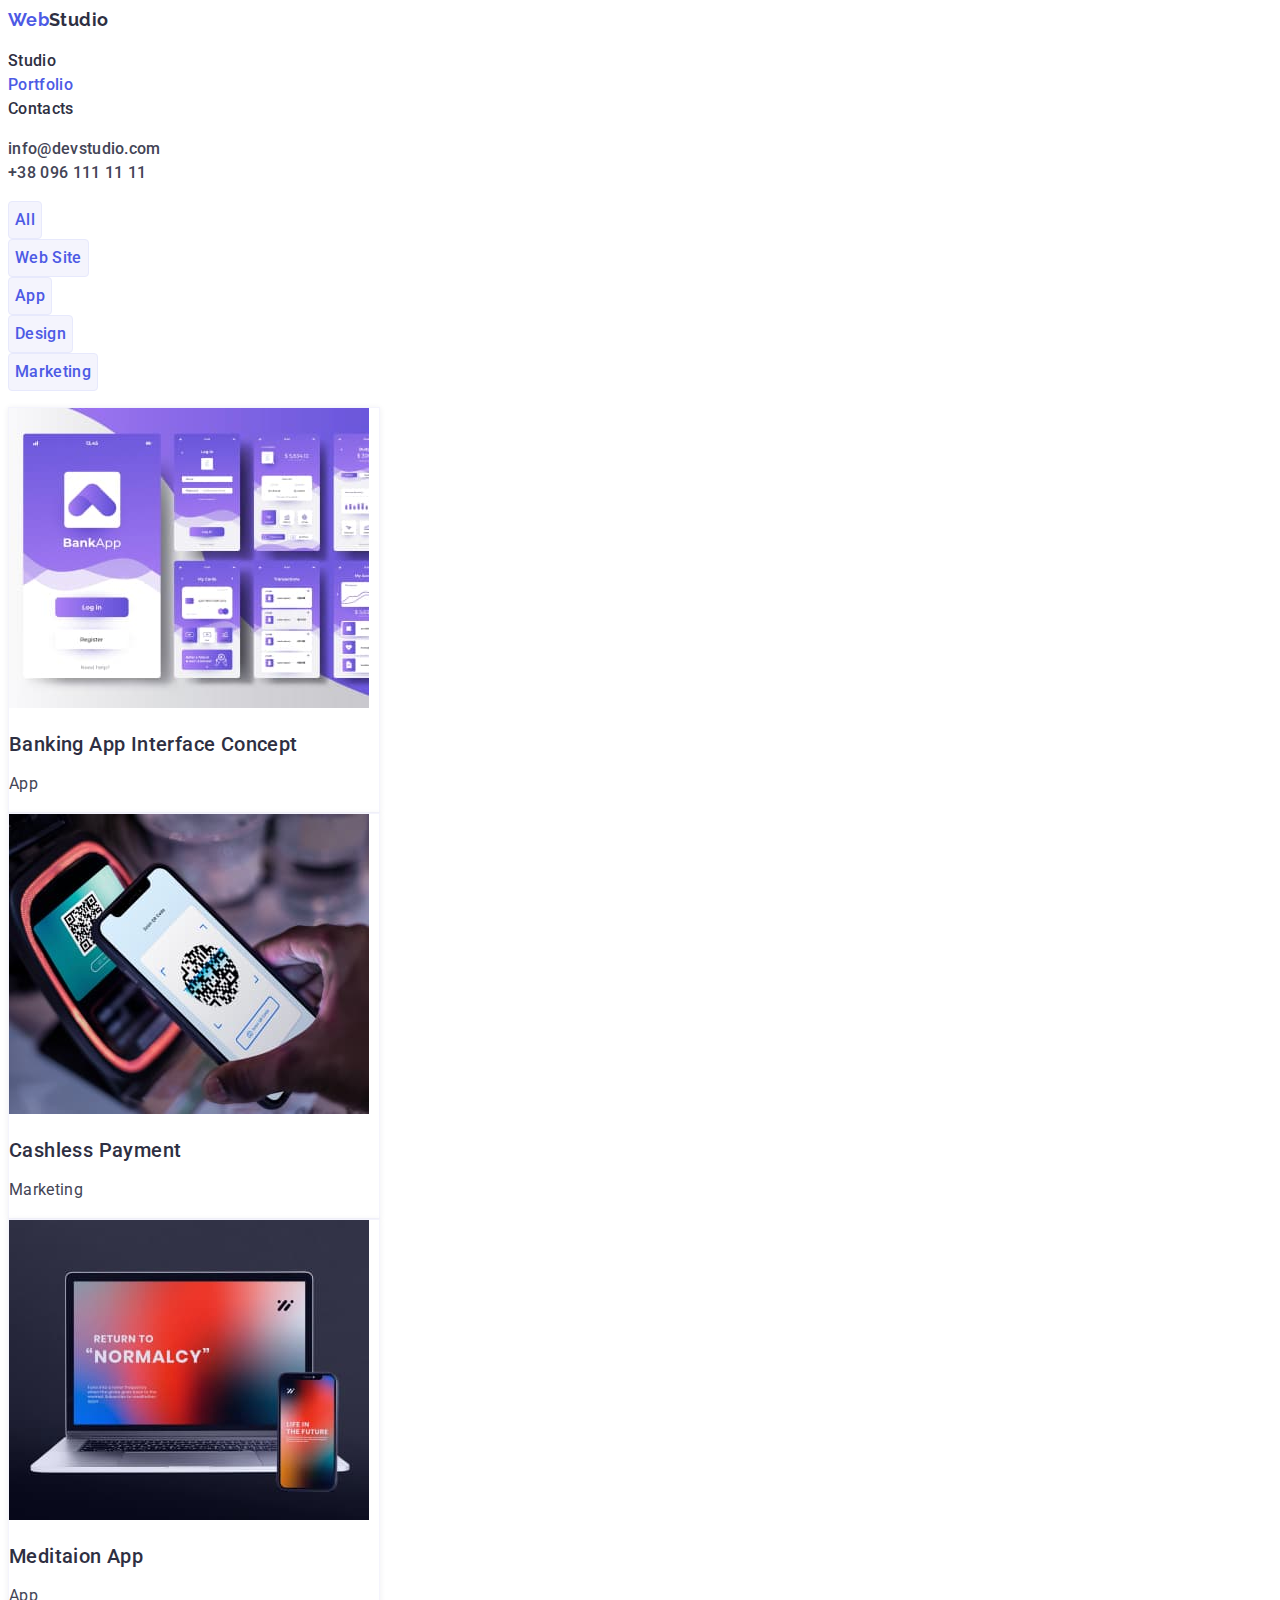
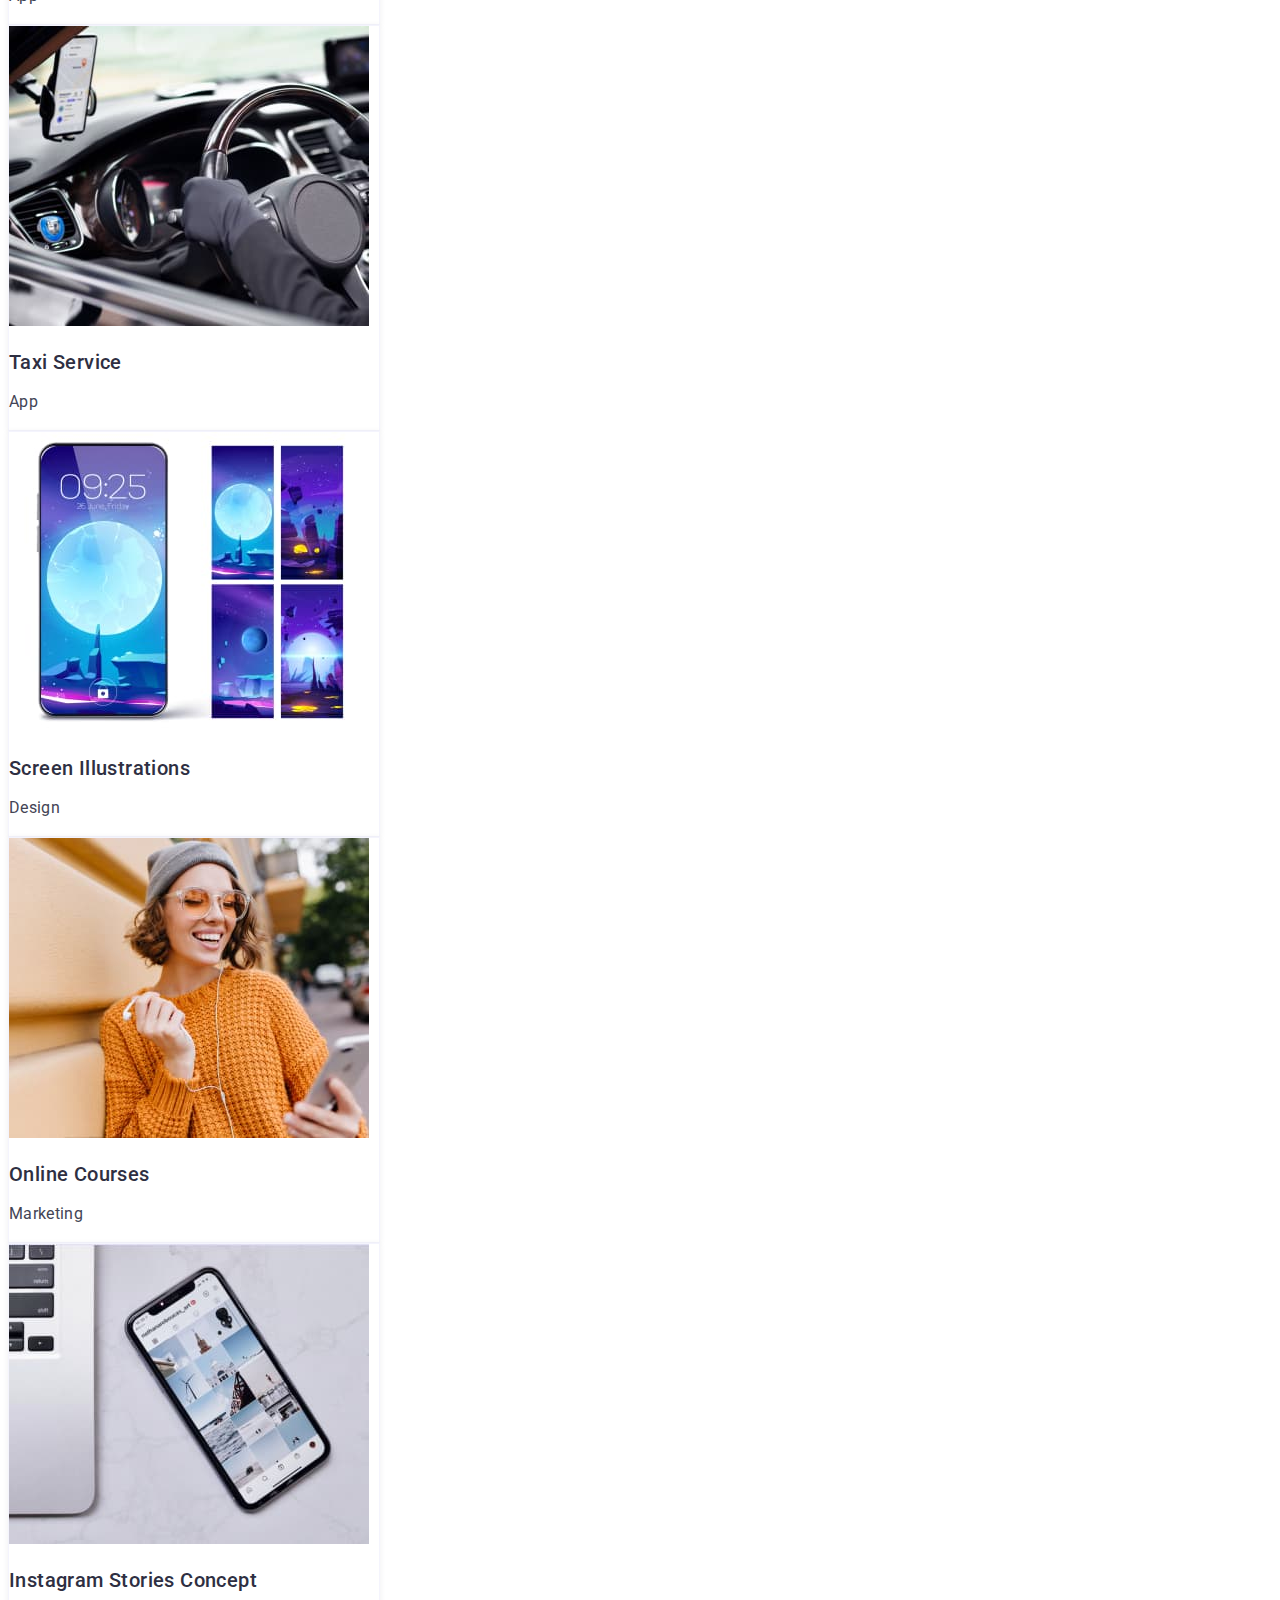
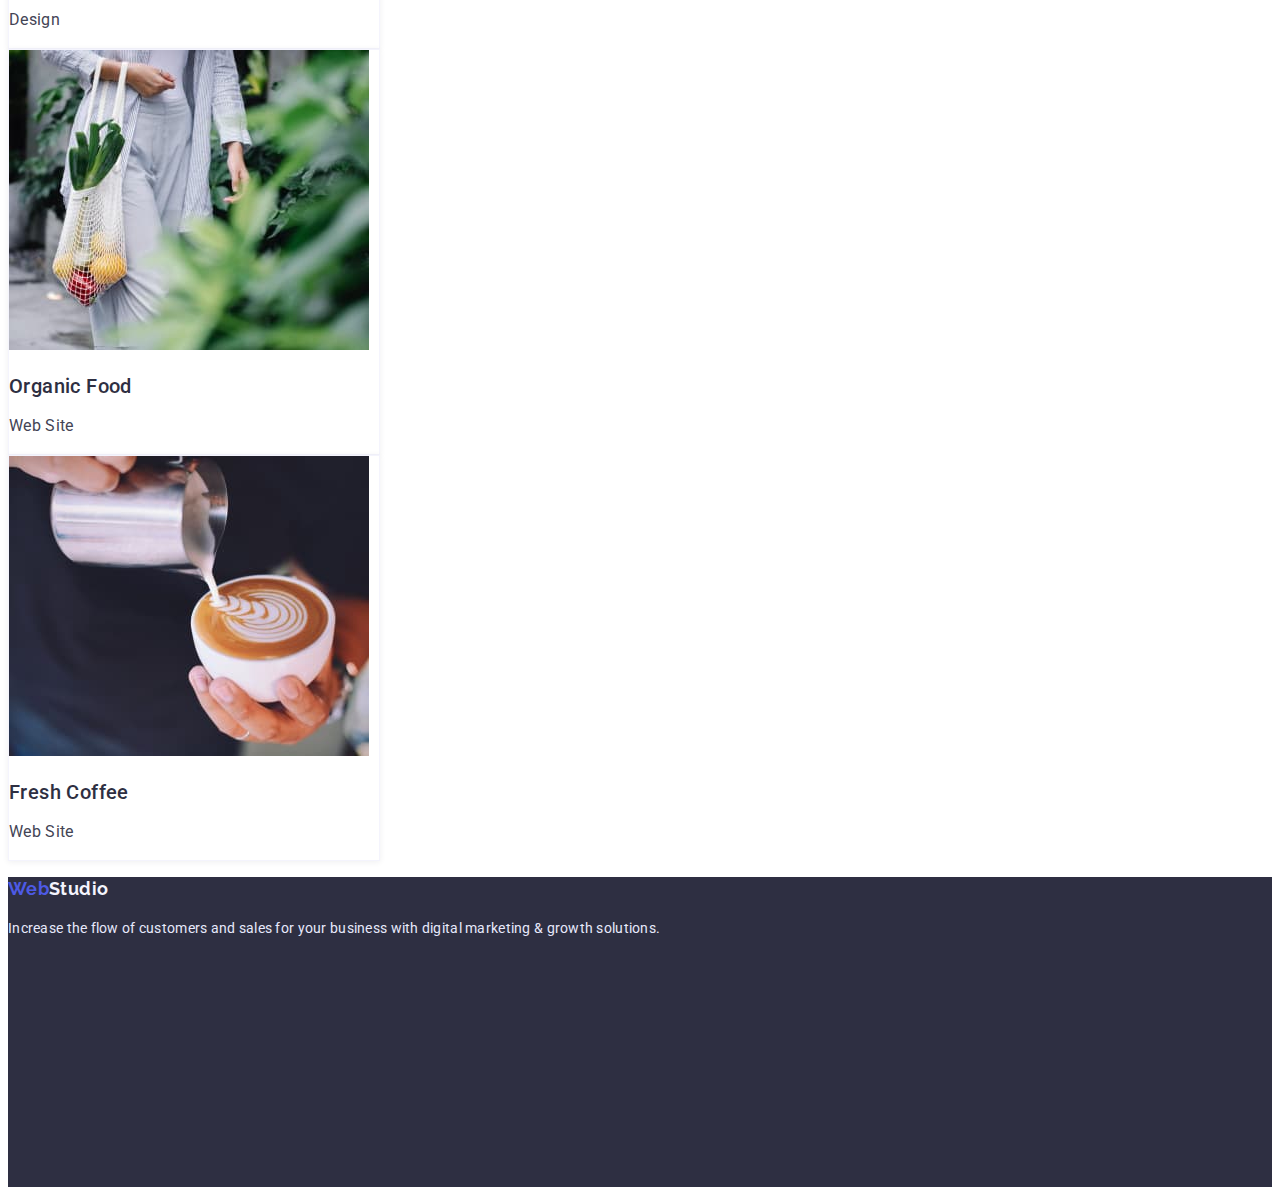
==== portfolio.html @ 334b8d07 "Сreate portfolio.html and css(color, font)" ====
<!DOCTYPE html>
<html lang="en">
  <head>
    <meta charset="UTF-8" />
    <meta http-equiv="X-UA-Compatible" content="IE=edge" />
    <meta name="viewport" content="width=device-width, initial-scale=1.0" />
    <title>Portfolio</title>
    <!-- Fonts link -->
    <link rel="preconnect" href="https://fonts.googleapis.com" />
    <link rel="preconnect" href="https://fonts.gstatic.com" crossorigin />
    <link
      href="https://fonts.googleapis.com/css2?family=Raleway:wght@700&family=Roboto:wght@400;500;700;900&display=swap"
      rel="stylesheet"
    />
    <!-- Styles link -->
    <link rel="stylesheet" href="./styles/styles.css" />
  </head>

  <body>
    <!-- Portfolio page -->
    <!-- Header -->
    <header>
      <nav>
        <a href="./index.html" class="logo link"
          >Web<span class="logo-part-header">Studio</span>
        </a>
        <ul class="list">
          <li>
            <a href="./index.html" class="link nav-link">Studio</a>
          </li>
          <li>
            <a href="./portfolio.html" class="link nav-link current"
              >Portfolio</a
            >
          </li>
          <li>
            <a href="#" class="link nav-link">Contacts</a>
          </li>
        </ul>
      </nav>
      <ul class="list">
        <li>
          <a href="mailto:info@devstudio.com" class="link contact-link"
            >info@devstudio.com</a
          >
        </li>
        <li>
          <a href="tel:+380961111111" class="link contact-link"
            >+38 096 111 11 11</a
          >
        </li>
      </ul>
    </header>
    <!-- Portfolio page -->
    <main>
      <section class="section">
        <h1 hidden>Portfolio</h1>
        <ul class="list">
          <li><button class="portfolio-btn" type="button">All</button></li>
          <li>
            <button class="portfolio-btn" type="button">Web Site</button>
          </li>
          <li><button class="portfolio-btn" type="button">App</button></li>
          <li><button class="portfolio-btn" type="button">Design</button></li>
          <li>
            <button class="portfolio-btn" type="button">Marketing</button>
          </li>
        </ul>
        <ul class="list">
          <li class="project-item">
            <a
              href="#"
              class="link"
              target="_blank"
              title="BankApp"
              rel="noopener nofollow"
            >
              <img
                src="./images/banking-app.jpg"
                alt="Banking App Interface Concept"
                width="360"
                height="300"
              />
              <h2 class="project-item-heading">
                Banking App Interface Concept
              </h2>
              <p class="project-item-type">App</p>
            </a>
          </li>
          <li class="project-item">
            <a
              href="#"
              class="link"
              target="_blank"
              title="QR-code"
              rel="noopener nofollow"
            >
              <img
                src="./images/cashless-payment.jpg"
                alt="Phone with QR-code"
                width="360"
                height="300"
              />
              <h2 class="project-item-heading">Cashless Payment</h2>
              <p class="project-item-type">Marketing</p>
            </a>
          </li>

          <li class="project-item">
            <a
              href="#"
              class="link"
              target="_blank"
              title="Meditaion"
              rel="noopener nofollow"
            >
              <img
                src="./images/meditaion-app.jpg"
                alt="Laptop and phone with the app open"
                width="360"
                height="300"
              />
              <h2 class="project-item-heading">Meditaion App</h2>
              <p class="project-item-type">App</p>
            </a>
          </li>
          <li class="project-item">
            <a
              href="#"
              class="link"
              target="_blank"
              title="Taxi"
              rel="noopener nofollow"
            >
              <img
                src="./images/taxi-service.jpg"
                alt="Driver behind the wheel of the car"
                width="360"
                height="300"
              />
              <h2 class="project-item-heading">Taxi Service</h2>
              <p class="project-item-type">App</p>
            </a>
          </li>
          <li class="project-item">
            <a
              href="#"
              class="link"
              target="_blank"
              title=" Screen"
              rel="noopener nofollow"
            >
              <img
                src="./images/screen-illustrations.jpg"
                alt="Illustrations of the phone screen"
                width="360"
                height="300"
              />
              <h2 class="project-item-heading">Screen Illustrations</h2>
              <p class="project-item-type">Design</p>
            </a>
          </li>
          <li class="project-item">
            <a
              href="#"
              class="link"
              target="_blank"
              title="Courses"
              rel="noopener nofollow"
            >
              <img
                src="./images/online-courses.jpg"
                alt="The girl communicates online"
                width="360"
                height="300"
              />
              <h2 class="project-item-heading">Online Courses</h2>
              <p class="project-item-type">Marketing</p>
            </a>
          </li>
          <li class="project-item">
            <a
              href="#"
              class="link"
              target="_blank"
              title=" Instagram"
              rel="noopener nofollow"
            >
              <img
                src="./images/instagram-stories.jpg"
                alt="Insta Stories on the phone"
                width="360"
                height="300"
              />
              <h2 class="project-item-heading">Instagram Stories Concept</h2>
              <p class="project-item-type">Design</p>
            </a>
          </li>
          <li class="project-item">
            <a
              href="#"
              class="link"
              target="_blank"
              title="Organic Food"
              rel="noopener nofollow"
            >
              <img
                src="./images/organic-food.jpg"
                alt="Girl with a bag of fruit"
                width="360"
                height="300"
              />
              <h2 class="project-item-heading">Organic Food</h2>
              <p class="project-item-type">Web Site</p>
            </a>
          </li>
          <li class="project-item">
            <a
              href="#"
              class="link"
              target="_blank"
              title="Coffee"
              rel="noopener nofollow"
            >
              <img
                src="./images/fresh-coffee.jpg"
                alt="Drawing with milk on a cup of coffee"
                width="360"
                height="300"
              />
              <h2 class="project-item-heading">Fresh Coffee</h2>
              <p class="project-item-type">Web Site</p>
            </a>
          </li>
        </ul>
      </section>
    </main>
    <!-- Footer -->
    <footer class="footer-background">
      <a href="./index.html" class="logo link"
        >Web<span class="logo-part-footer">Studio</span></a
      >
      <p class="footer-text">
        Increase the flow of customers and sales for your business with digital
        marketing & growth solutions.
      </p>
    </footer>
  </body>
</html>
---- styles/styles.css ----
:root{
    --primary-brand-color: #4D5AE5;
    --title-text-color: #2E2F42;
    --body-text-color: #434455;
    --helper-text-color: #8E8F99;
    --inverter-color:  #FFFFFF;
    --translucent-color: #F4F4FD;
    --light-accent-color: #E7E9FC;
    --success-massages-color: #31D0AA;
    --background-color: #FFFFFF; 
    --background-color-inverter: #2E2F42;
    --background-color-translucent:#F4F4FD;
    --main-font-family: 'Roboto', sans-serif;
    --accent-font-family: 'Raleway', sans-serif;
}
body {
    font-family: var(--main-font-family);
    font-style: normal;
    font-weight: 400;
    font-size: 16px;
    line-height: calc(24/16);
    letter-spacing: 0.02em;
    color: var(--body-text-color);
}
/* Header styles */
.logo {
    font-family: var(--accent-font-family);
    font-weight: 700;
    font-size: 18px;
    line-height: calc(24/18);
    letter-spacing: 0.02em;
    color: var(--primary-brand-color);

}
.logo-part-header {
    color: var(--title-text-color);
}
.link {
    text-decoration: none;
}
.nav-link {
    font-family: inherit;
    font-weight: 500;
    font-size: 16px;
    line-height: calc(24/16);
    letter-spacing: 0.02em;
    color: var(--title-text-color)
}
.nav-link:hover,
.nav-link :focus {
    color: var(--body-text-color);
}
.contact-link {
    font-family: inherit;
    font-weight: 500;
    font-size: 16px;
    line-height: calc(24/16);
    letter-spacing: 0.02em;
    color: var(--body-text-color)
}
.contact-link:hover,
.contact-link:focus {
    color: var(--primary-brand-color) ;
}
.current {
    color: var(--primary-brand-color);
}
.list {
    list-style: none;
    padding: 0;
}
/* Main page styles */
.baner-section {
    background-color: var(--background-color-inverter);
    max-width: 1440px;
    height: 600px;
}
.banner-title {
    font-weight: 900;
    font-size: 56px;
    line-height: calc(60/56);
    letter-spacing: 0.02em;
    width: 600px;
    height: 120px;
    color: var(--inverter-color);
}
.banner-btn {
    font-family: inherit;
    font-weight: 500;
    font-size: 16px;
    line-height: calc(24/16);
    letter-spacing: 0.06em;
    color: var(--inverter-color);
    background-color: var(--primary-brand-color);
    box-shadow: 0px 4px 4px rgba(0, 0, 0, 0.15);
    border: none;
    border-radius: 4px;
    cursor: pointer;
    width: 170px;
    height: 50px;
}
.banner-btn:hover,
.banner-btn:focus {
    background-color: #404BBF;
    box-shadow: 0px 4px 4px rgba(0, 0, 0, 0.15);
}
.banner-btn:active {
    background-color: var(--primary-brand-color);
    box-shadow: 0px 1px 6px rgba(46, 47, 66, 0.08), 0px 1px 1px rgba(46, 47, 66, 0.16), 0px 2px 1px rgba(46, 47, 66, 0.08);
} 
.section-title {
    font-weight: 700;
    font-size: 36px;
    line-height: calc(40/36);
    text-align: center;
    letter-spacing: 0.02em;
    color: var(--title-text-color);
}
.section-subtitle {
    font-weight: 500;
    font-size: 20px;
    line-height: calc(24/20);
    letter-spacing: 0.02em;
    color: var(--title-text-color);
}
.team {
    background-color: var(--background-color-translucent);
}
.team-card {
    width: 270px;
    height: 368px;
    background-color: var(--background-color);
    box-shadow: 0px 1px 6px rgba(46, 47, 66, 0.08), 0px 1px 1px rgba(46, 47, 66, 0.16), 0px 2px 1px rgba(46, 47, 66, 0.08);
    border-radius: 0px 0px 4px 4px;
}
.team-card-name {
    font-weight: 500;
    font-size: 20px;
    line-height: calc(24/20);
    text-align: center;
    letter-spacing: 0.02em;
    color: var(--title-text-color);
}
.team-card-position {
    font-weight: 400;
    font-size: 16px;
    line-height: calc(24/16);
    text-align: center;
    letter-spacing: 0.02em;
    color: var(--body-text-color);
}
/* Portfolio  page styles */
.portfolio-btn {
    font-family: inherit;
    font-weight: 500;
    font-size: 16px;
    line-height: calc(24/16);
    text-align: center;
    letter-spacing: 0.02em;
    color: var(--primary-brand-color);
    background-color: var(--background-color-translucent);
    height: 38px;
    cursor: pointer;
    border-radius: 4px;
    border: 1px solid var(--light-accent-color)
}
.portfolio-btn:hover,
.portfolio-btn:focus {
    color: var(--inverter-color);
    background-color:var(--primary-brand-color);
    border: none;
    box-shadow: 0px 3px 1px rgba(0, 0, 0, 0.1), 0px 2px 1px rgba(0, 0, 0, 0.08), 0px 2px 2px rgba(0, 0, 0, 0.12);
   
}
.portfolio-btn:active {
    color: var(--inverter-color);
    background-color: var(--primary-brand-color);
}
.project-item {
    width: 370px;
    height: 404px;
    background-color: var(--background-color);
    border: 0.5px solid var(--background-color-translucent);
    box-shadow: 0px 1px 6px rgba(46, 47, 66, 0.08);
}
.project-item-heading {
    font-weight: 500;
    font-size: 20px;
    line-height: calc(24/20);
    letter-spacing: 0.02em;
    color: var(--title-text-color);
}
.project-item-type {
    font-weight: 400;
    font-size: 16px;
    line-height: calc(24/16);
    letter-spacing: 0.02em;
    color: var(--body-text-color);
}
/* Footer styles */
.footer-background {
    background-color: var(--background-color-inverter);
    max-width: 1440px;
    height: 310px;
}
.logo-part-footer {
    font-family: var(--accent-font-family);
    color: var(--translucent-color);
}
.footer-text {
    font-weight: 400;
    font-size: 14px;
    line-height: calc(24/14);
    letter-spacing: 0.02em;
    color: var(--light-accent-color);
}
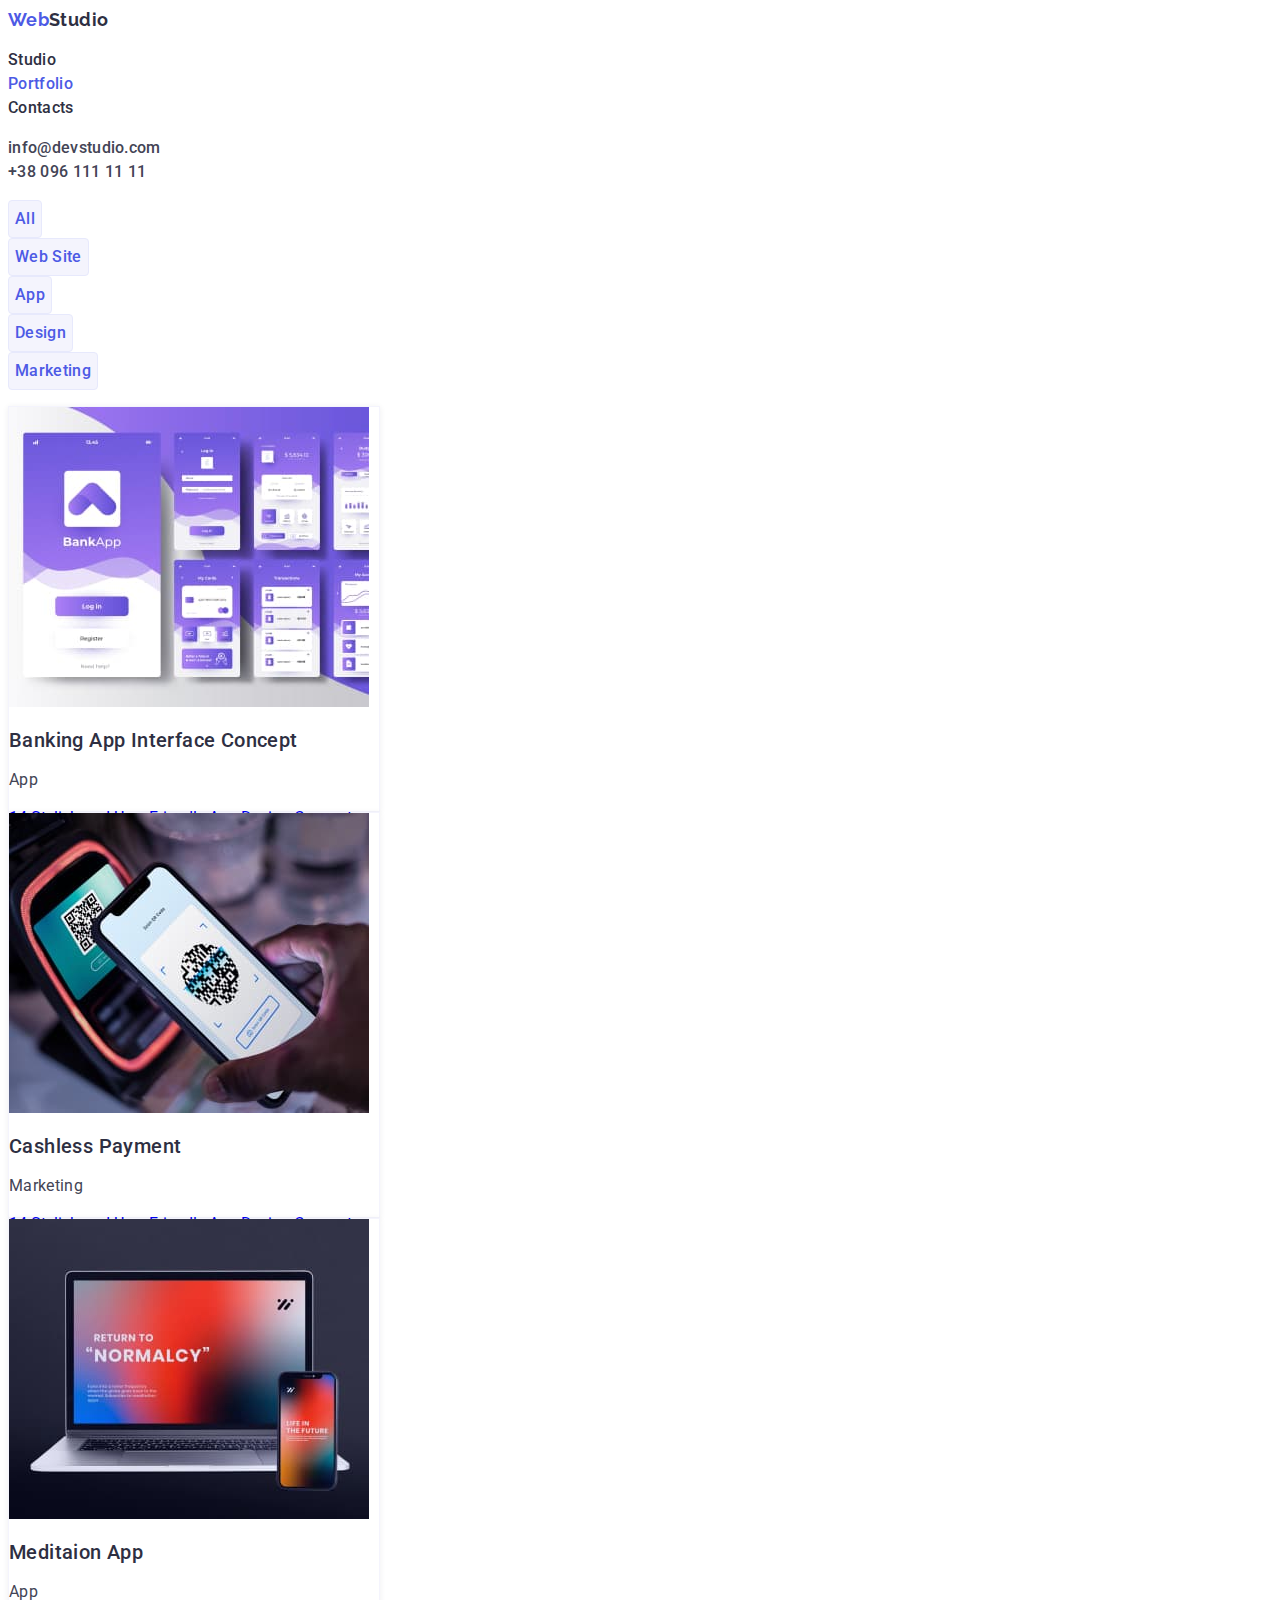
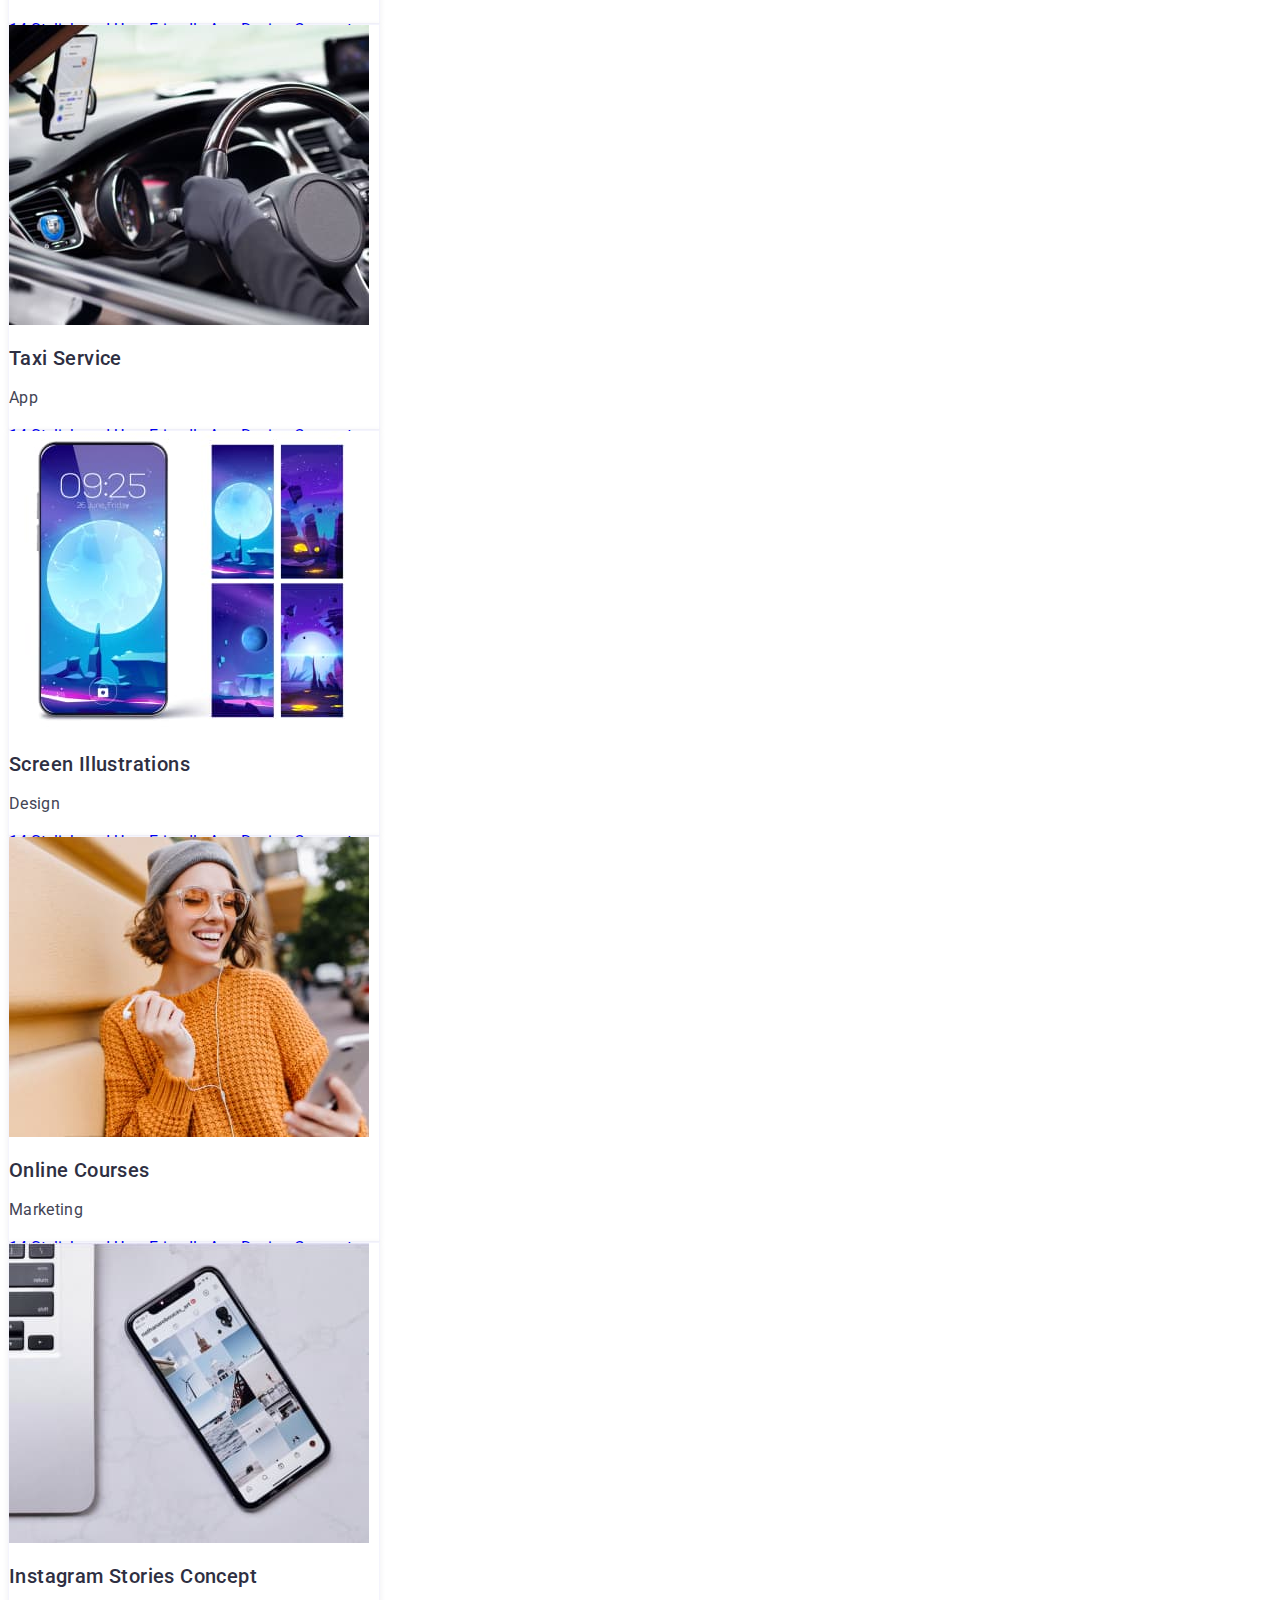
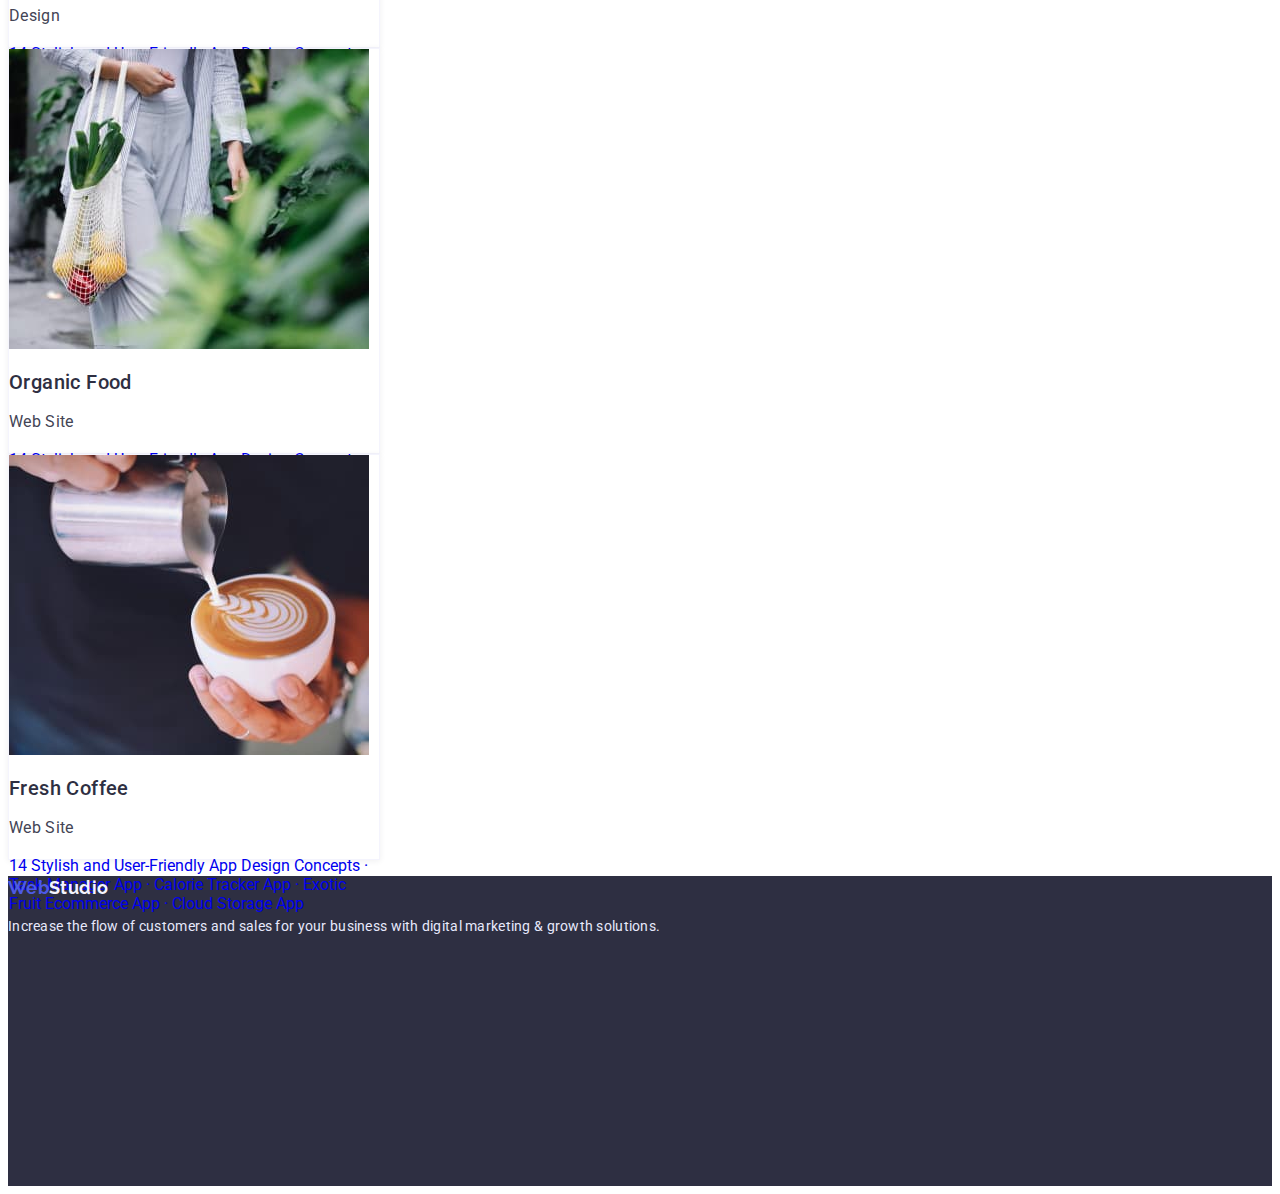
==== commit 9ae2dd6a: "Add visually-hidden" ====
--- a/portfolio.html
+++ b/portfolio.html
@@ -54,8 +54,8 @@
     <!-- Portfolio page -->
     <main>
       <section class="section">
-        <h1 hidden>Portfolio</h1>
-        <ul class="list">
+        <h1 class="visually-hidden">Portfolio</h1>
+        <ul class="list radiobutton">
           <li><button class="portfolio-btn" type="button">All</button></li>
           <li>
             <button class="portfolio-btn" type="button">Web Site</button>
@@ -85,6 +85,7 @@
                 Banking App Interface Concept
               </h2>
               <p class="project-item-type">App</p>
+              <p>14 Stylish and User-Friendly App Design Concepts · Task Manager App · Calorie Tracker App · Exotic Fruit Ecommerce App · Cloud Storage App</p>
             </a>
           </li>
           <li class="project-item">
@@ -103,6 +104,7 @@
               />
               <h2 class="project-item-heading">Cashless Payment</h2>
               <p class="project-item-type">Marketing</p>
+              <p>14 Stylish and User-Friendly App Design Concepts · Task Manager App · Calorie Tracker App · Exotic Fruit Ecommerce App · Cloud Storage App</p>
             </a>
           </li>
 
@@ -122,6 +124,7 @@
               />
               <h2 class="project-item-heading">Meditaion App</h2>
               <p class="project-item-type">App</p>
+              <p>14 Stylish and User-Friendly App Design Concepts · Task Manager App · Calorie Tracker App · Exotic Fruit Ecommerce App · Cloud Storage App</p>
             </a>
           </li>
           <li class="project-item">
@@ -140,6 +143,7 @@
               />
               <h2 class="project-item-heading">Taxi Service</h2>
               <p class="project-item-type">App</p>
+              <p>14 Stylish and User-Friendly App Design Concepts · Task Manager App · Calorie Tracker App · Exotic Fruit Ecommerce App · Cloud Storage App</p>
             </a>
           </li>
           <li class="project-item">
@@ -158,6 +162,7 @@
               />
               <h2 class="project-item-heading">Screen Illustrations</h2>
               <p class="project-item-type">Design</p>
+              <p>14 Stylish and User-Friendly App Design Concepts · Task Manager App · Calorie Tracker App · Exotic Fruit Ecommerce App · Cloud Storage App</p>
             </a>
           </li>
           <li class="project-item">
@@ -176,6 +181,7 @@
               />
               <h2 class="project-item-heading">Online Courses</h2>
               <p class="project-item-type">Marketing</p>
+              <p>14 Stylish and User-Friendly App Design Concepts · Task Manager App · Calorie Tracker App · Exotic Fruit Ecommerce App · Cloud Storage App</p>
             </a>
           </li>
           <li class="project-item">
@@ -194,6 +200,7 @@
               />
               <h2 class="project-item-heading">Instagram Stories Concept</h2>
               <p class="project-item-type">Design</p>
+              <p>14 Stylish and User-Friendly App Design Concepts · Task Manager App · Calorie Tracker App · Exotic Fruit Ecommerce App · Cloud Storage App</p>
             </a>
           </li>
           <li class="project-item">
@@ -212,6 +219,7 @@
               />
               <h2 class="project-item-heading">Organic Food</h2>
               <p class="project-item-type">Web Site</p>
+              <p>14 Stylish and User-Friendly App Design Concepts · Task Manager App · Calorie Tracker App · Exotic Fruit Ecommerce App · Cloud Storage App</p>
             </a>
           </li>
           <li class="project-item">
@@ -230,6 +238,7 @@
               />
               <h2 class="project-item-heading">Fresh Coffee</h2>
               <p class="project-item-type">Web Site</p>
+              <p>14 Stylish and User-Friendly App Design Concepts · Task Manager App · Calorie Tracker App · Exotic Fruit Ecommerce App · Cloud Storage App</p>
             </a>
           </li>
         </ul>
--- a/styles/styles.css
+++ b/styles/styles.css
@@ -18,8 +18,8 @@
     font-style: normal;
     font-weight: 400;
     font-size: 16px;
-    line-height: calc(24/16);
-    letter-spacing: 0.02em;
+    /* line-height: calc(24/16);
+    letter-spacing: 0.02em; */
     color: var(--body-text-color);
 }
 /* Header styles */
@@ -72,8 +72,6 @@
 /* Main page styles */
 .baner-section {
     background-color: var(--background-color-inverter);
-    max-width: 1440px;
-    height: 600px;
 }
 .banner-title {
     font-weight: 900;
@@ -81,7 +79,6 @@
     line-height: calc(60/56);
     letter-spacing: 0.02em;
     width: 600px;
-    height: 120px;
     color: var(--inverter-color);
 }
 .banner-btn {
@@ -123,6 +120,18 @@
     letter-spacing: 0.02em;
     color: var(--title-text-color);
 }
+.visually-hidden {
+  position: absolute;
+    white-space: nowrap;
+    width: 1px;
+    height: 1px;
+    overflow: hidden;
+    border: 0;
+    padding: 0;
+    clip: rect(0 0 0 0);
+    clip-path: inset(50%);
+    margin: -1px;
+}
 .team {
     background-color: var(--background-color-translucent);
 }
@@ -200,7 +209,6 @@
 /* Footer styles */
 .footer-background {
     background-color: var(--background-color-inverter);
-    max-width: 1440px;
     height: 310px;
 }
 .logo-part-footer {
